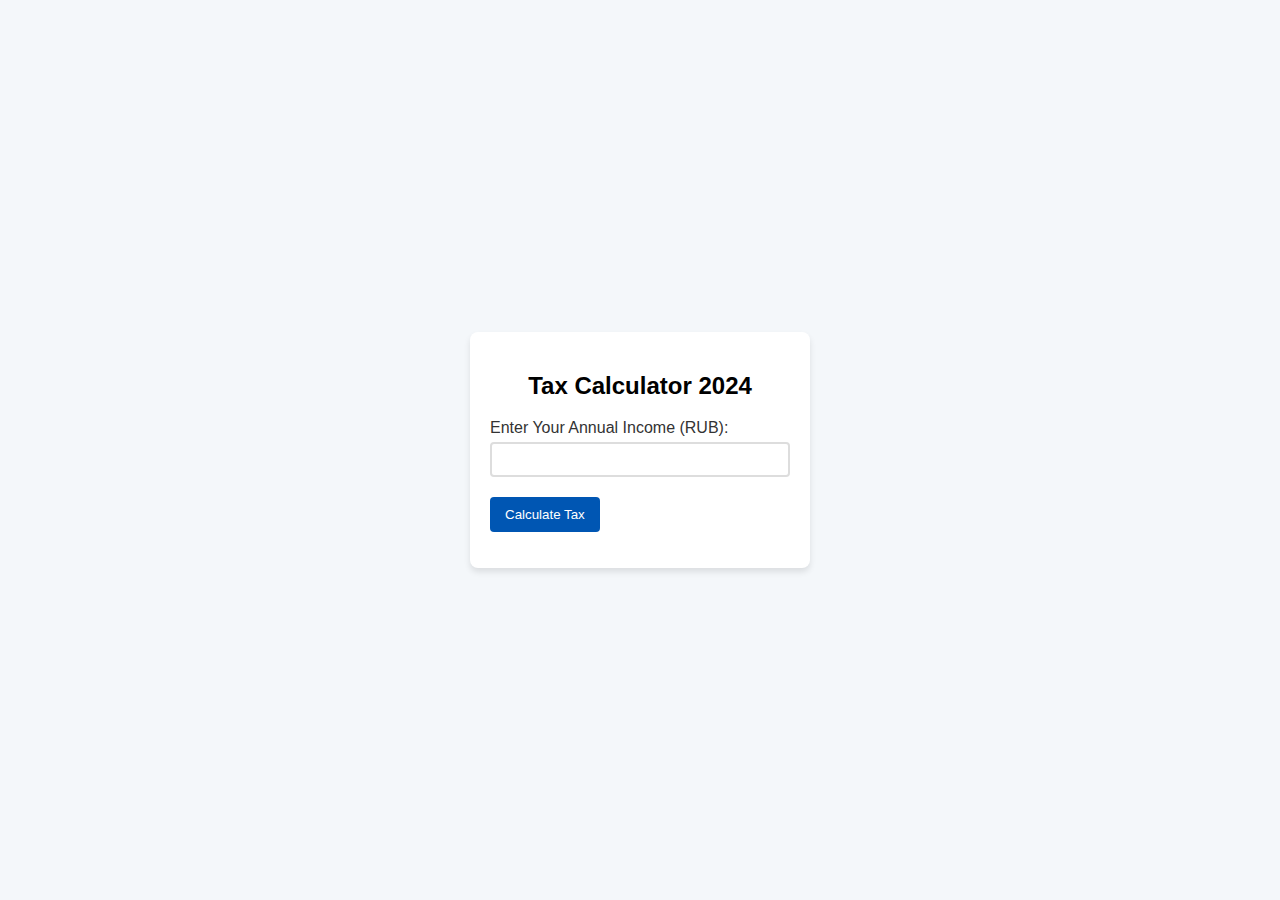
==== tax/deepseek2.html @ 0509cdc5 "first version deepseek2" ====
<!DOCTYPE html>
<html lang="en">
<head>
    <meta charset="UTF-8">
    <meta name="viewport" content="width=device-width, initial-scale=1.0">
    <title>Tax Calculator</title>
    <style>
        body {
            font-family: Arial, sans-serif;
            background-color: #f4f7fa;
            display: flex;
            justify-content: center;
            align-items: center;
            height: 100vh;
            margin: 0;
        }
        .container {
            background-color: white;
            padding: 20px;
            border-radius: 8px;
            box-shadow: 0 4px 6px rgba(0,0,0,0.1);
            width: 300px;
        }
        .form-group {
            margin-bottom: 20px;
        }
        label {
            display: block;
            margin-bottom: 5px;
            color: #333;
        }
        input[type="number"] {
            width: 100%;
            padding: 8px;
            box-sizing: border-box;
            border: 2px solid #ddd;
            border-radius: 4px;
        }
        button {
            background-color: #0056b3;
            color: white;
            padding: 10px 15px;
            border: none;
            border-radius: 4px;
            cursor: pointer;
        }
        button:hover {
            background-color: #004494;
        }
    </style>
</head>
<body>
    <div class="container">
        <h2 style="text-align: center;">Tax Calculator 2024</h2>
        <form id="taxForm" onsubmit="calculateTax(event)">
            <div class="form-group">
                <label for="income">Enter Your Annual Income (RUB):</label>
                <input type="number" id="income" required>
            </div>
            <button type="submit">Calculate Tax</button>
        </form>
        <p id="result"></p>
    </div>

    <script>
        function calculateTax(event) {
            event.preventDefault();
            const income = document.getElementById('income').value;
            let tax = 0;

            if (income > 50000000) {
                tax += (income - 50000000) * 0.22;
                income = 50000000;
            }
            if (income > 20000000) {
                tax += (income - 20000000) * 0.20;
                income = 20000000;
            }
            if (income > 5000000) {
                tax += (income - 5000000) * 0.18;
                income = 5000000;
            }
            if (income > 2400000) {
                tax += (income - 2400000) * 0.15;
                income = 2400000;
            }
            if (income <= 2400000) {
                tax = income * 0.13;
            }

            document.getElementById('result').innerText = `Total Tax Owed: RUB ${tax.toFixed(2)}`;
        }
    </script>
</body>
</html>
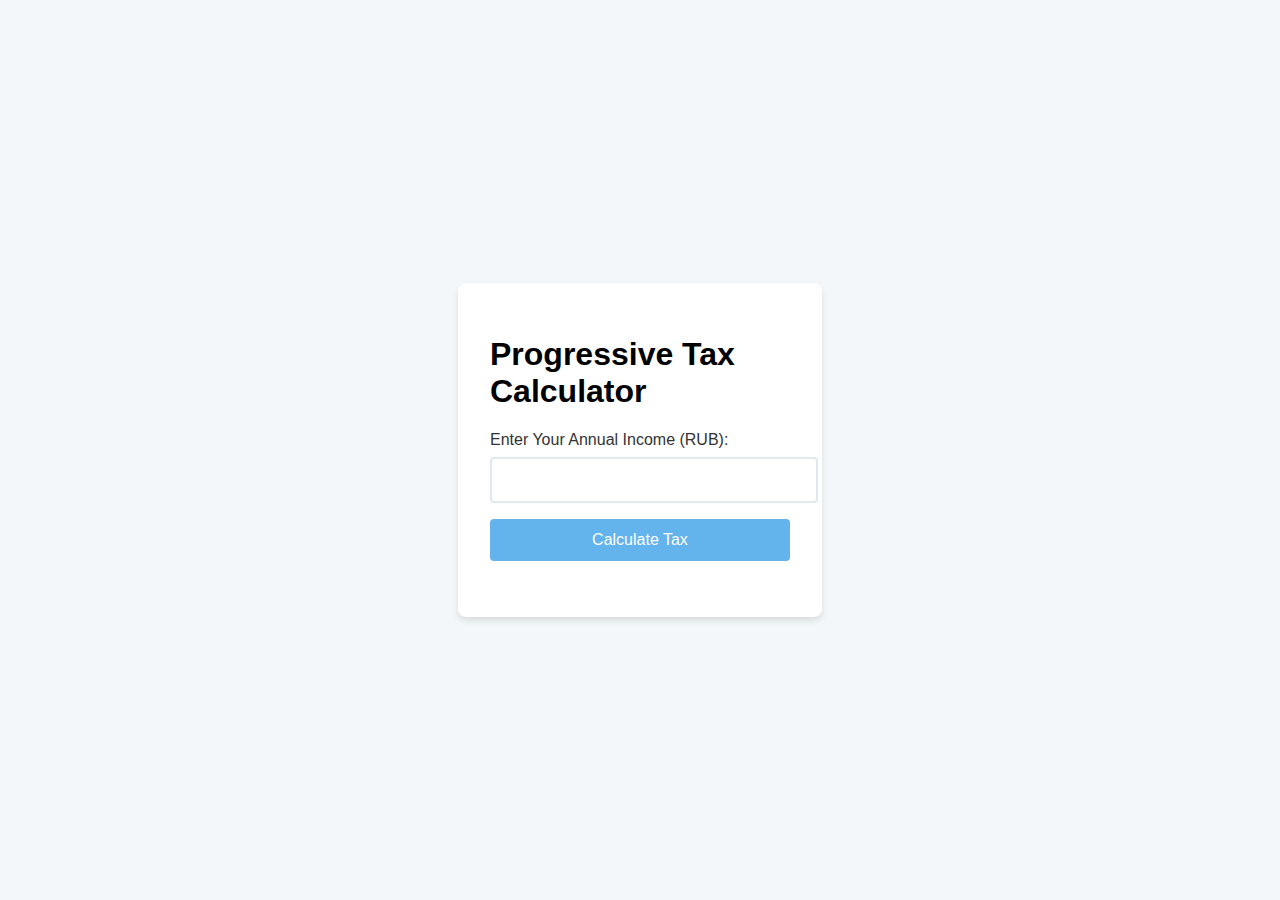
==== commit 3e56c741: "third version deepseek2" ====
--- a/tax/deepseek2.html
+++ b/tax/deepseek2.html
@@ -3,92 +3,112 @@
 <head>
     <meta charset="UTF-8">
     <meta name="viewport" content="width=device-width, initial-scale=1.0">
-    <title>Tax Calculator</title>
+    <title>Progressive Tax Calculator</title>
     <style>
         body {
-            font-family: Arial, sans-serif;
+            font-family: 'Arial', sans-serif;
             background-color: #f4f7fa;
+            margin: 0;
+            padding: 0;
             display: flex;
             justify-content: center;
             align-items: center;
             height: 100vh;
-            margin: 0;
         }
         .container {
-            background-color: white;
-            padding: 20px;
+            background-color: #ffffff;
+            padding: 2rem;
             border-radius: 8px;
-            box-shadow: 0 4px 6px rgba(0,0,0,0.1);
+            box-shadow: 0 4px 6px rgba(0, 0, 0, 0.1);
             width: 300px;
         }
         .form-group {
-            margin-bottom: 20px;
+            margin-bottom: 1rem;
         }
         label {
             display: block;
-            margin-bottom: 5px;
-            color: #333;
+            margin-bottom: 0.5rem;
+            color: #333333;
         }
         input[type="number"] {
             width: 100%;
-            padding: 8px;
-            box-sizing: border-box;
-            border: 2px solid #ddd;
+            padding: 0.75rem;
+            border: 2px solid #e2e8f0;
             border-radius: 4px;
+            font-size: 1rem;
         }
         button {
-            background-color: #0056b3;
+            width: 100%;
+            padding: 0.75rem;
+            background-color: #63b3ed;
             color: white;
-            padding: 10px 15px;
             border: none;
             border-radius: 4px;
+            font-size: 1rem;
             cursor: pointer;
         }
         button:hover {
-            background-color: #004494;
+            background-color: #4299e1;
+        }
+        .results {
+            margin-top: 1.5rem;
+        }
+        .result-item {
+            display: flex;
+            justify-content: space-between;
+            align-items: center;
+            margin-bottom: 0.5rem;
+        }
+        .total {
+            font-weight: bold;
+            color: #2d3748;
         }
     </style>
 </head>
 <body>
     <div class="container">
-        <h2 style="text-align: center;">Tax Calculator 2024</h2>
-        <form id="taxForm" onsubmit="calculateTax(event)">
+        <h1>Progressive Tax Calculator</h1>
+        <form id="taxForm" onsubmit="return calculateTax()">
             <div class="form-group">
                 <label for="income">Enter Your Annual Income (RUB):</label>
                 <input type="number" id="income" required>
             </div>
             <button type="submit">Calculate Tax</button>
         </form>
-        <p id="result"></p>
+        <div class="results" id="results"></div>
     </div>
 
     <script>
-        function calculateTax(event) {
-            event.preventDefault();
+        function calculateTax() {
+            event.preventDefault(); // Prevent form submission
             const income = document.getElementById('income').value;
             let tax = 0;
+            let remainingIncome = parseInt(income);
+            const brackets = [
+                { limit: 2400000, rate: 0.13 },
+                { limit: 5000000, rate: 0.15 },
+                { limit: 20000000, rate: 0.18 },
+                { limit: 50000000, rate: 0.20 },
+                { limit: Infinity, rate: 0.22 }
+            ];
 
-            if (income > 50000000) {
-                tax += (income - 50000000) * 0.22;
-                income = 50000000;
-            }
-            if (income > 20000000) {
-                tax += (income - 20000000) * 0.20;
-                income = 20000000;
-            }
-            if (income > 5000000) {
-                tax += (income - 5000000) * 0.18;
-                income = 5000000;
-            }
-            if (income > 2400000) {
-                tax += (income - 2400000) * 0.15;
-                income = 2400000;
-            }
-            if (income <= 2400000) {
-                tax = income * 0.13;
+            let resultsHTML = '';
+
+            for (let i = 0; i < brackets.length; i++) {
+                const bracket = brackets[i];
+                if (remainingIncome > 0) {
+                    let taxableAmount = Math.min(remainingIncome, bracket.limit - (i === 0 ? 0 : brackets[i - 1].limit));
+                    tax += taxableAmount * bracket.rate;
+                    resultsHTML += `<div class="result-item"><span>${taxableAmount} RUB at ${bracket.rate * 100}%</span><span>$${(taxableAmount * bracket.rate).toLocaleString()} RUB</span></div>`;
+                    remainingIncome -= taxableAmount;
+                } else {
+                    break;
+                }
             }
 
-            document.getElementById('result').innerText = `Total Tax Owed: RUB ${tax.toFixed(2)}`;
+            resultsHTML += `<div class="result-item total"><span>Total Tax:</span><span>${tax.toLocaleString()} RUB</span></div>`;
+            document.getElementById('results').innerHTML = resultsHTML;
+            return false; // Prevent form submission
         }
     </script>
 </body>
